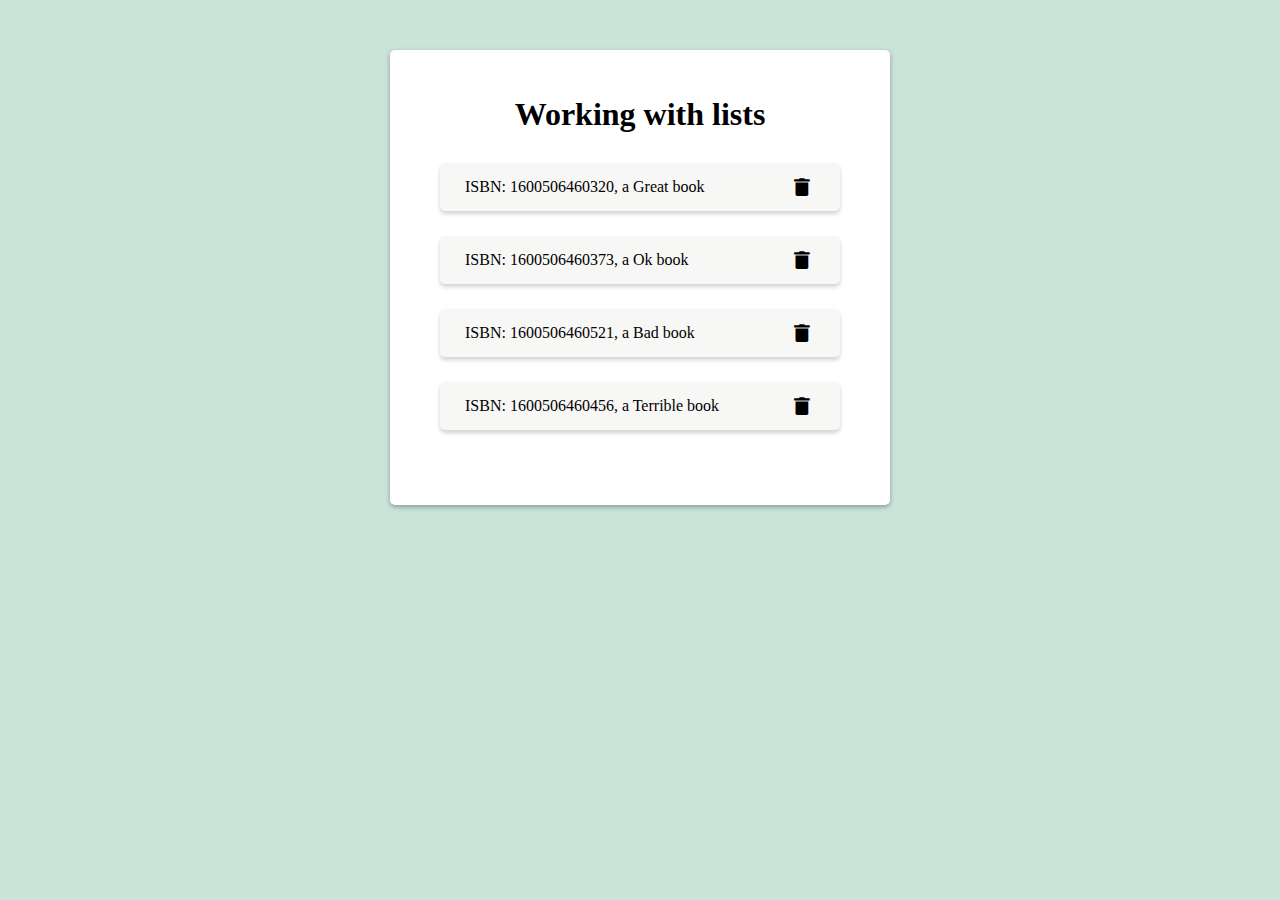
==== index.html @ 24d01e80 "added html, css and js. List added to html." ====
<!DOCTYPE html>
<html lang="en">
    <head>
        <meta charset="UTF-8">
        <meta http-equiv="X-UA-Compatible" content="IE=edge">
        <meta name="viewport" content="width=device-width, initial-scale=1.0">
        <title>Working with lists</title>
        <link href="https://cdnjs.cloudflare.com/ajax/libs/font-awesome/5.14.0/css/all.min.css" rel="stylesheet" />
        <link href="css/style.css" rel="stylesheet" />
    </head>
    <body>
        <div class="container">
            <h1>Working with lists</h1>
            <div class="listContainer">
               <ul></ul>
            </div>
        </div>
        <script src="js/data/books.js"></script>
        <script src="js/script.js"></script>
    </body>
</html>
---- css/style.css ----
body {
  max-width: fit-content;
  margin: 50px auto;
  background-color: rgb(203, 228, 218);
}

h1 {
  margin-bottom: 30px;
  text-align: center;
}

.container {
  background-color: white;
  padding: 25px 50px 50px 50px;
  box-shadow: 0px 2px 5px rgba(67, 68, 67, 0.466);
  border-radius: 5px;
  width: 400px;
}

ul {
  margin-left: -10px;
}

li {
  box-shadow: 0px 3px 4px lightgray;
  background-color: rgba(219, 217, 213, 0.212);
  border-radius: 5px;
  padding: 15px 25px;
  margin: 25px 0px 25px -30px;
  position: relative;
  list-style-type: none;
}

.fa-trash {
  font-size: 18px;
  position: absolute;
  right: 30px;
  top: 15px;
  cursor: pointer;
}
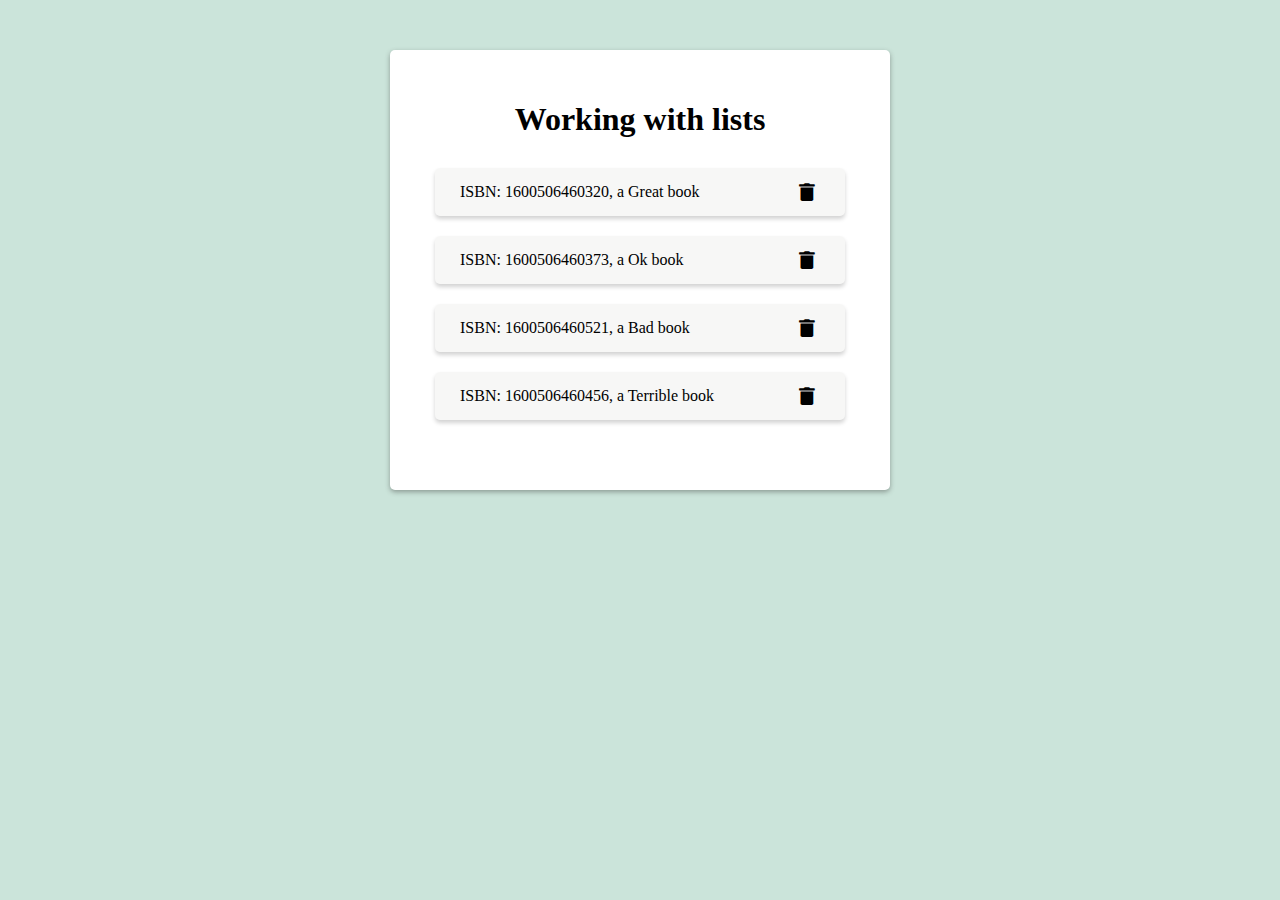
==== commit f4853858: "updated js to remove items." ====
--- a/index.html
+++ b/index.html
@@ -17,5 +17,6 @@
         </div>
         <script src="js/data/books.js"></script>
         <script src="js/script.js"></script>
+       <!--  <script src="test.js"></script> -->
     </body>
 </html>--- a/css/style.css
+++ b/css/style.css
@@ -1,5 +1,5 @@
 body {
-  max-width: fit-content;
+  max-width: 500px;
   margin: 50px auto;
   background-color: rgb(203, 228, 218);
 }
@@ -11,14 +11,13 @@
 
 .container {
   background-color: white;
-  padding: 25px 50px 50px 50px;
+  padding: 30px 25px 50px 25px;
   box-shadow: 0px 2px 5px rgba(67, 68, 67, 0.466);
   border-radius: 5px;
-  width: 400px;
 }
 
 ul {
-  margin-left: -10px;
+  margin-left: -40px;
 }
 
 li {
@@ -26,9 +25,9 @@
   background-color: rgba(219, 217, 213, 0.212);
   border-radius: 5px;
   padding: 15px 25px;
-  margin: 25px 0px 25px -30px;
   position: relative;
   list-style-type: none;
+  margin: 20px;
 }
 
 .fa-trash {
@@ -38,3 +37,11 @@
   top: 15px;
   cursor: pointer;
 }
+
+.message {
+  text-align: center;
+  border: 2px solid rgb(158, 157, 157);
+  border-radius: 5px;
+  background-color: rgb(238, 237, 237);
+  padding: 10px 5px;
+}
